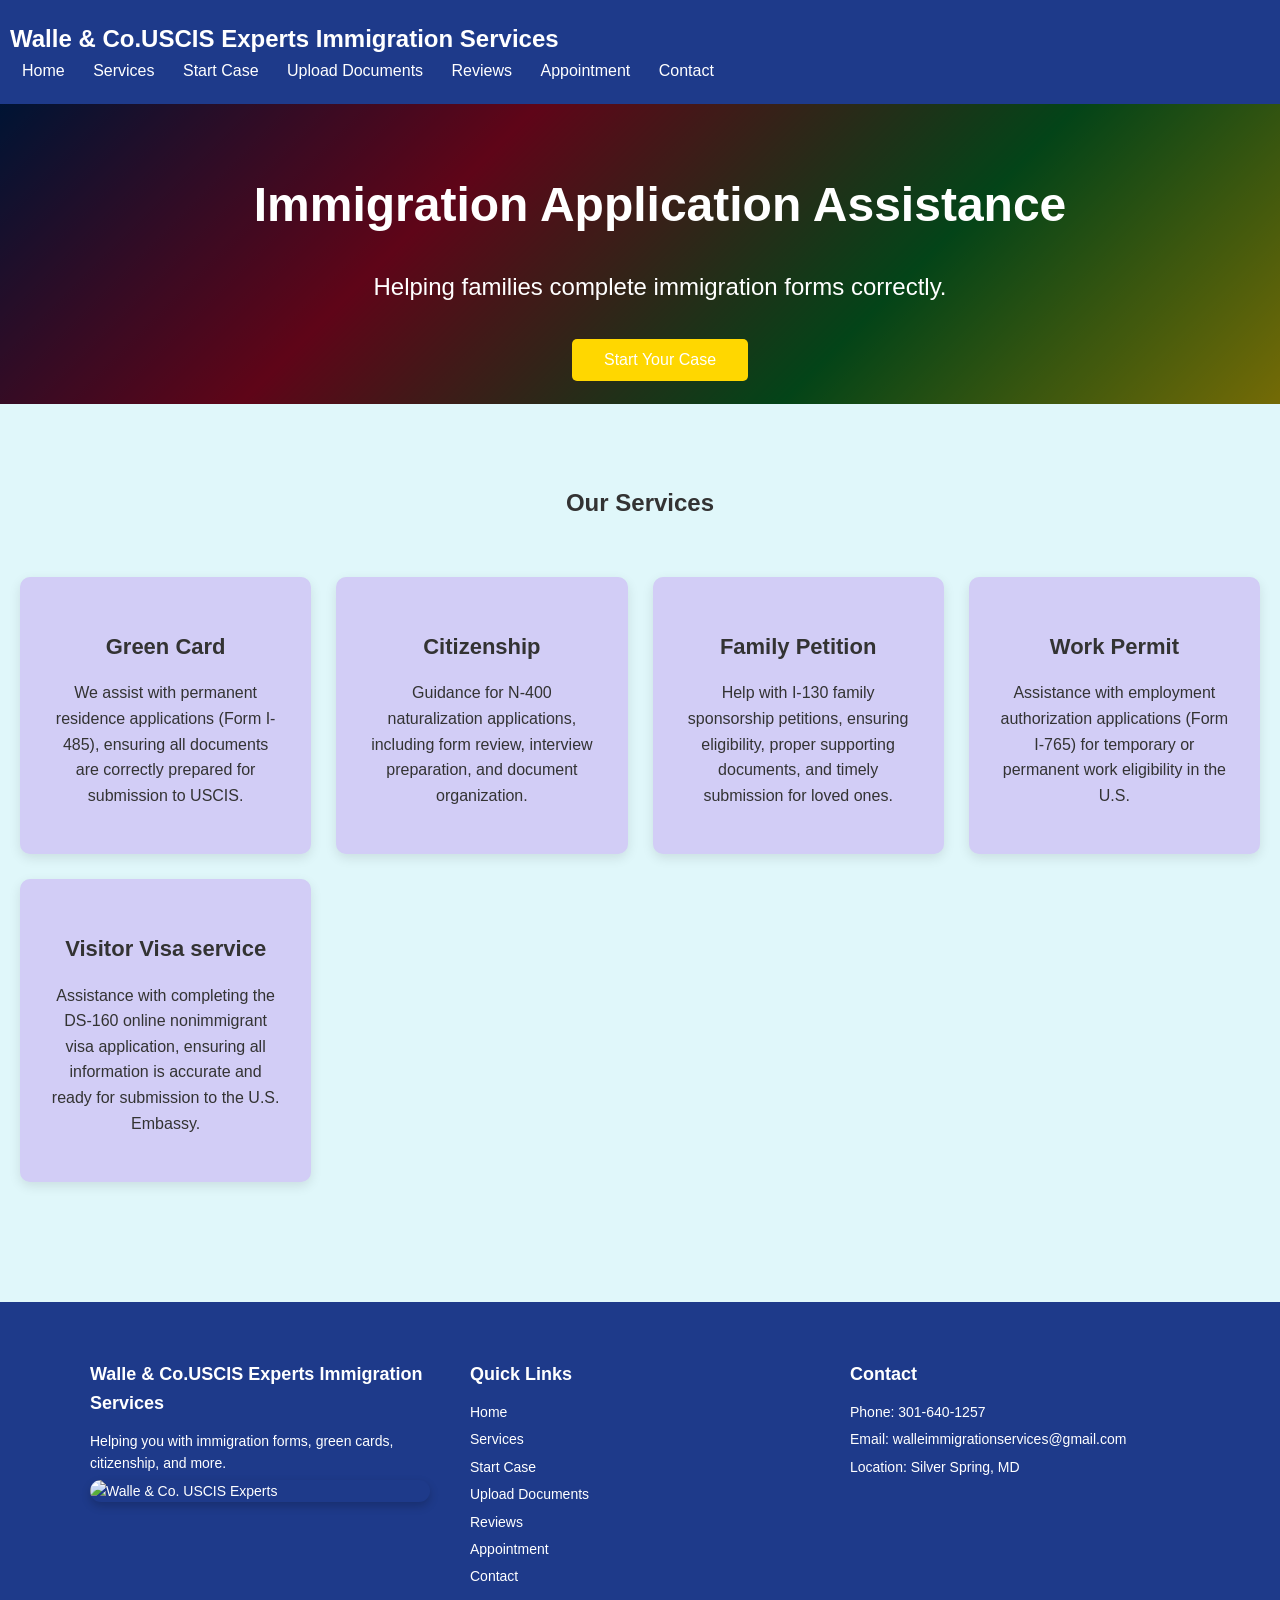
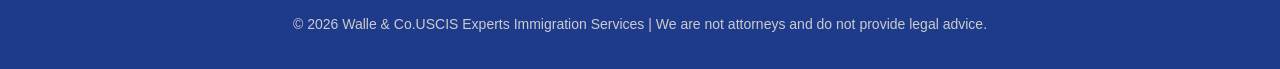
==== index.html @ 8c0b03b4 "Add files via upload" ====
<!DOCTYPE html>
<html lang="en">
<head>
<meta charset="UTF-8">
<meta name="viewport" content="width=device-width, initial-scale=1">

<title>Walle & Co.USCIS Experts Immigration Services</title>
<!-- Add your image -->
<!-- <section class="log-image">
  <img src="image/log.jpg" alt="Walle & Co. USCIS Experts" style="max-width:100%; height:auto; display:block; margin:0 auto 20px;">
</section> -->
<link rel="stylesheet" href="style.css">
<script src="script.js" defer></script>
</head>
<body>

<header>
  <h2>Walle & Co.USCIS Experts Immigration Services</h2>
  <!-- Add your image -->
<!-- <section class="log-image">
  <img src="image/log.jpg" alt="Walle & Co. USCIS Experts" style="max-width:100%; height:auto; display:block; margin:0 auto 20px;">
</section> -->
  <nav>
    <a href="index.html">Home</a>
    <a href="services.html">Services</a>
    <a href="start-case.html">Start Case</a>
    <a href="upload.html">Upload Documents</a>
    <a href="review.html">Reviews</a>
    <a href="appointment.html">Appointment</a>
    <a href="contact.html">Contact</a>

  </nav>
</header>
<section class="hero">
  <div class="hero-content">
    <h1>Immigration Application Assistance</h1>
    <p>Helping families complete immigration forms correctly.</p>
    <a href="start-case.html"><button>Start Your Case</button></a>
  </div>
</section>
<!-- <section class="hero">
  <h1>Immigration Application Assistance</h1>
  <p>Helping families complete immigration forms correctly.</p>
  <a href="start-case.html"><button>Start Your Case</button></a>
</section> -->

<section class="services">
  <h2>Our Services</h2>
  <div class="card">
    <h3>Green Card</h3>
    <p>We assist with permanent residence applications (Form I-485), ensuring all documents are correctly prepared for submission to USCIS.</p>
  </div>
  <div class="card">
    <h3>Citizenship</h3>
    <p>Guidance for N-400 naturalization applications, including form review, interview preparation, and document organization.</p>
  </div>
  <div class="card">
    <h3>Family Petition</h3>
    <p>Help with I-130 family sponsorship petitions, ensuring eligibility, proper supporting documents, and timely submission for loved ones.</p>
  </div>
  <div class="card">
    <h3>Work Permit</h3>
    <p>Assistance with employment authorization applications (Form I-765) for temporary or permanent work eligibility in the U.S.</p>
  </div>
  <div class="card">
    <h3>Visitor Visa service</h3>
    <p>Assistance with completing the DS-160 online nonimmigrant visa application, ensuring all information is accurate and ready for submission to the U.S. Embassy.</p>
  </div>
  <!-- <div class="card">
    <h3>Green Card</h3>
    <p>Permanent residence applications.</p>
  </div>
  <div class="card">
    <h3>Green Card</h3>
    <p>Permanent residence applications.</p>
  </div>
  <div class="card">
    <h3>Green Card</h3>
    <p>Permanent residence applications.</p>
  </div>
  <div class="card">
    <h3>Green Card</h3>
    <p>Permanent residence applications.</p>
  </div>
  <div class="card">
    <h3>Green Card</h3>
    <p>Permanent residence applications.</p>
  </div> -->
</section>

<footer>
  <div class="footer-container">
    <div class="footer-column">
      <h3>Walle & Co.USCIS Experts Immigration Services</h3>
      <p>Helping you with immigration forms, green cards, citizenship, and more.</p>
      <section class="log-image">
  <img src="image/log.jpg" alt="Walle & Co. USCIS Experts" style="max-width:100%; height:auto; display:block; margin:0 auto 20px;">
    </div>
    <div class="footer-column">
      <h3>Quick Links</h3>
      <a href="index.html">Home</a>
      <a href="services.html">Services</a>
      <a href="start-case.html">Start Case</a>
      <a href="upload.html">Upload Documents</a>
      <a href="review.html">Reviews</a>
      <a href="appointment.html">Appointment</a>
      <a href="contact.html">Contact</a>
    </div>
    <div class="footer-column">
      <h3>Contact</h3>
      <p>Phone: 301-640-1257</p>
      <p>Email: walleimmigrationservices@gmail.com</p>
      <p>Location: Silver Spring, MD</p>
    </div>
  </div>
  <p class="footer-bottom">© 2026 Walle & Co.USCIS Experts Immigration Services | We are not attorneys and do not provide legal advice.</p>
</footer>
</body>
</html>
---- style.css ----
/* ===== GENERAL ===== */
body { font-family: Arial, sans-serif; margin:0; background:#f4f6fb; color:#333; }

/* ===== HEADER ===== */
header {
  background:#002868;
  color:white;
  padding:20px;
  display:flex;
  justify-content:space-between;
  align-items:center;
  flex-wrap:wrap;
  text-align:center;
}
header h2 { margin:0; font-size:24px; }
nav a { color:white; margin:0 10px; text-decoration:none; font-weight:500; }
nav a:hover { text-decoration:underline; }

/* ===== HERO ===== */
.hero {
  text-align:center;
  padding:100px 20px;
  background:#eef3ff;
}
.hero h1 { font-size:40px; margin-bottom:20px; }
.hero p { font-size:18px; margin-bottom:30px; }
.hero button {
  background:#bf0a30;
  color:white;
  border:none;
  padding:14px 30px;
  font-size:18px;
  border-radius:6px;
  cursor:pointer;
}
.hero button:hover { background:#9b0824; }

/* ===== SERVICES ===== */
.services { display:grid; grid-template-columns:repeat(auto-fit,minmax(250px,1fr)); gap:25px; padding:60px 20px; }
.services h2 { text-align:center; grid-column:1/-1; margin-bottom:30px; }
.card { background:white; padding:30px; border-radius:10px; box-shadow:0 4px 12px rgba(0,0,0,0.1); text-align:center; transition: transform 0.3s, box-shadow 0.3s; }
.card:hover { transform: translateY(-5px); box-shadow:0 8px 20px rgba(0,0,0,0.15); }
.services h3 { margin-bottom:15px; font-size:22px; }

/* ===== FORMS ===== */
.form-section {
  padding:60px 30px;
  max-width:600px;
  margin:auto;
  background:white;
  border-radius:10px;
  box-shadow:0 4px 12px rgba(0,0,0,0.1);
}
form { display:flex; flex-direction:column; gap:15px; }
label { font-weight:bold; }
input, select, textarea { padding:12px; border:1px solid #ccc; border-radius:6px; font-size:16px; width:100%; }
textarea { min-height:120px; resize:vertical; }
button { background:#bf0a30; color:white; border:none; padding:15px; font-size:16px; border-radius:6px; cursor:pointer; }
button:hover { background:#9b0824; }

/* ===== FOOTER ===== */
footer {
  background:#002868;
  color:white;
  padding:40px 20px;
  margin-top:60px;
  font-size:14px;
}
.footer-container { display:flex; flex-wrap:wrap; gap:30px; max-width:1100px; margin:auto; justify-content:space-between; }
.footer-column { flex:1; min-width:200px; }
.footer-column h3 { margin-bottom:15px; font-size:18px; }
.footer-column p, .footer-column a { margin:5px 0; color:white; text-decoration:none; }
.footer-column a:hover { text-decoration:underline; }
.footer-bottom { text-align:center; margin-top:30px; font-size:13px; color:#ccc; }

/* ===== RESPONSIVE ===== */
@media(max-width:768px){
  header { flex-direction:column; }
  nav { margin-top:10px; }
  nav a { margin:10px; }
  .hero h1 { font-size:30px; }
  .hero p { font-size:16px; }
  .footer-container { flex-direction:column; text-align:center; gap:20px; }
}





/* ===== General Styles ===== */
body {
  font-family: Arial, sans-serif;
  margin: 0;
  background: #f4f6fb;
  line-height: 1.6;
}

header {
  background: #1e3a8a;
  color: white;
  padding: 20px 10px;
  text-align: center;
}

header nav a {
  color: white;
  margin: 0 12px;
  text-decoration: none;
}

header nav a:hover {
  text-decoration: underline;
}

.contact-section {
  padding: 60px 20px;
  max-width: 1200px;
  margin: auto;
  display: flex;
  flex-wrap: wrap;
  gap: 40px;
  justify-content: center;
}

.contact-info, .contact-form {
  background: white;
  padding: 30px;
  border-radius: 10px;
  box-shadow: 0 5px 15px rgba(0,0,0,0.1);
}

.contact-info {
  flex: 1 1 300px;
}

.contact-info p {
  margin: 10px 0;
}

.contact-form {
  flex: 1 1 350px;
}

.contact-form input,
.contact-form textarea {
  width: 100%;
  padding: 12px;
  margin: 8px 0;
  border: 1px solid #ccc;
  border-radius: 6px;
}

.contact-form button {
  background: #1e3a8a;
  color: white;
  border: none;
  padding: 12px 20px;
  border-radius: 6px;
  cursor: pointer;
  font-size: 16px;
}

.contact-form button:hover {
  background: #0f2557;
}

.contact-right iframe {
  width: 100%;
  height: 400px;
  border: 0;
  border-radius: 10px;
}

footer {
  background: #1e3a8a;
  color: white;
  padding: 40px 20px 20px 20px;
}

.footer-container {
  display: flex;
  flex-wrap: wrap;
  gap: 40px;
  justify-content: space-between;
}

.footer-column {
  flex: 1 1 250px;
}

.footer-column h3 {
  margin-bottom: 12px;
}

.footer-column a {
  display: block;
  color: white;
  margin: 5px 0;
  text-decoration: none;
}

.footer-column a:hover {
  text-decoration: underline;
}

.footer-bottom {
  text-align: center;
  margin-top: 20px;
  font-size: 14px;
}


.contact-info {
  background: #ffffff;
  padding: 25px;
  border-radius: 10px;
  box-shadow: 0 5px 15px rgba(0,0,0,0.1);
  max-width: 350px;
  margin: 20px auto;
  text-align: left;
}

.contact-info h2 {
  color: #1e3a8a;
  margin-bottom: 15px;
}

.contact-info p {
  font-size: 16px;
  margin: 8px 0;
}

.contact-info a {
  color: #1e3a8a;
  text-decoration: none;
}

.contact-info a:hover {
  text-decoration: underline;
}
.contact-info a {
  color: #1e3a8a;
  text-decoration: none;
  pointer-events: auto; /* make sure clicks work */
}

.contact-info a:hover {
  text-decoration: underline;
}





.log-image img {
  border-radius: 12px;
  box-shadow: 0 4px 10px rgba(0,0,0,0.2);
}





.hero {
  position: relative;
  width: 100%;
  height: 60px; /* Adjust height as needed */
  background-image: url('image/log.jpg'); /* Your hero image path */
  background-size: cover;   /* Makes the image cover the entire section */
  background-position: center; /* Centers the image */
  background-repeat: no-repeat;
  display: flex;
  justify-content: center;
  align-items: center;
  color: white; /* Text color on top of image */
  text-align: center;
}

.hero::before {
  content: "";
  position: absolute;
  top: 0;
  left: 0;
  width: 100%;
  height: 100%;
  background: rgba(0,0,0,0.5); /* Optional overlay for better text readability */
}

.hero-content {
  position: relative; /* Bring text above overlay */
  z-index: 1;
}

.hero h1 {
  font-size: 3rem;
  margin-bottom: 1rem;
}

.hero p {
  font-size: 1.5rem;
  margin-bottom: 2rem;
}

.hero button {
  padding: 0.75rem 2rem;
  font-size: 1rem;
  background-color: #FFD700; /* Gold button */
  border: none;
  cursor: pointer;
  border-radius: 5px;
  transition: 0.3s;
}

.hero button:hover {
  background-color: #FFC107;
}
/* .hero {
  text-align: center;
  padding: 120px 20px;
  background: #bab2ff; 
} */


/* .hero{
  text-align:center;
  padding:120px 20px;
  animation: heroColor 10s infinite;
}

@keyframes heroColor {

  0% { background:#078930; }

  25% { background:#FCDD09; }

  50% { background:#DA121A; }

  75% { background:#002868; }

  100% { background:#FFFFFF; }

} */
 .hero{
  text-align:center;
  padding:120px 20px;
  color:white;
  background: linear-gradient(
    135deg,
    #002868,
    #BF0A30,
    #078930,
    #FCDD09
  );
}
body {
  font-family: Arial, sans-serif;
  margin: 0;
  background: #e0f7fa; /* Example: light blue */
  color: #333;
}



.services .card {
  background: #d2cdf6; /* default white */
  padding: 30px;
  border-radius: 10px;
  box-shadow: 0 4px 12px rgba(0,0,0,0.1);
}








/* footer{
  background-image: url("image/log.jpg");
  background-size: cover;
  background-position: center;
  background-repeat: no-repeat;
  color: white;
  padding: 50px 20px;
}


footer{
  background: linear-gradient(
      rgba(0,0,0,0.7),
      rgba(0,0,0,0.7)
    ),
    url("image/log.jpg");
  background-size: cover;
  background-position: center;
  color: white;
  padding: 50px 20px;
} */
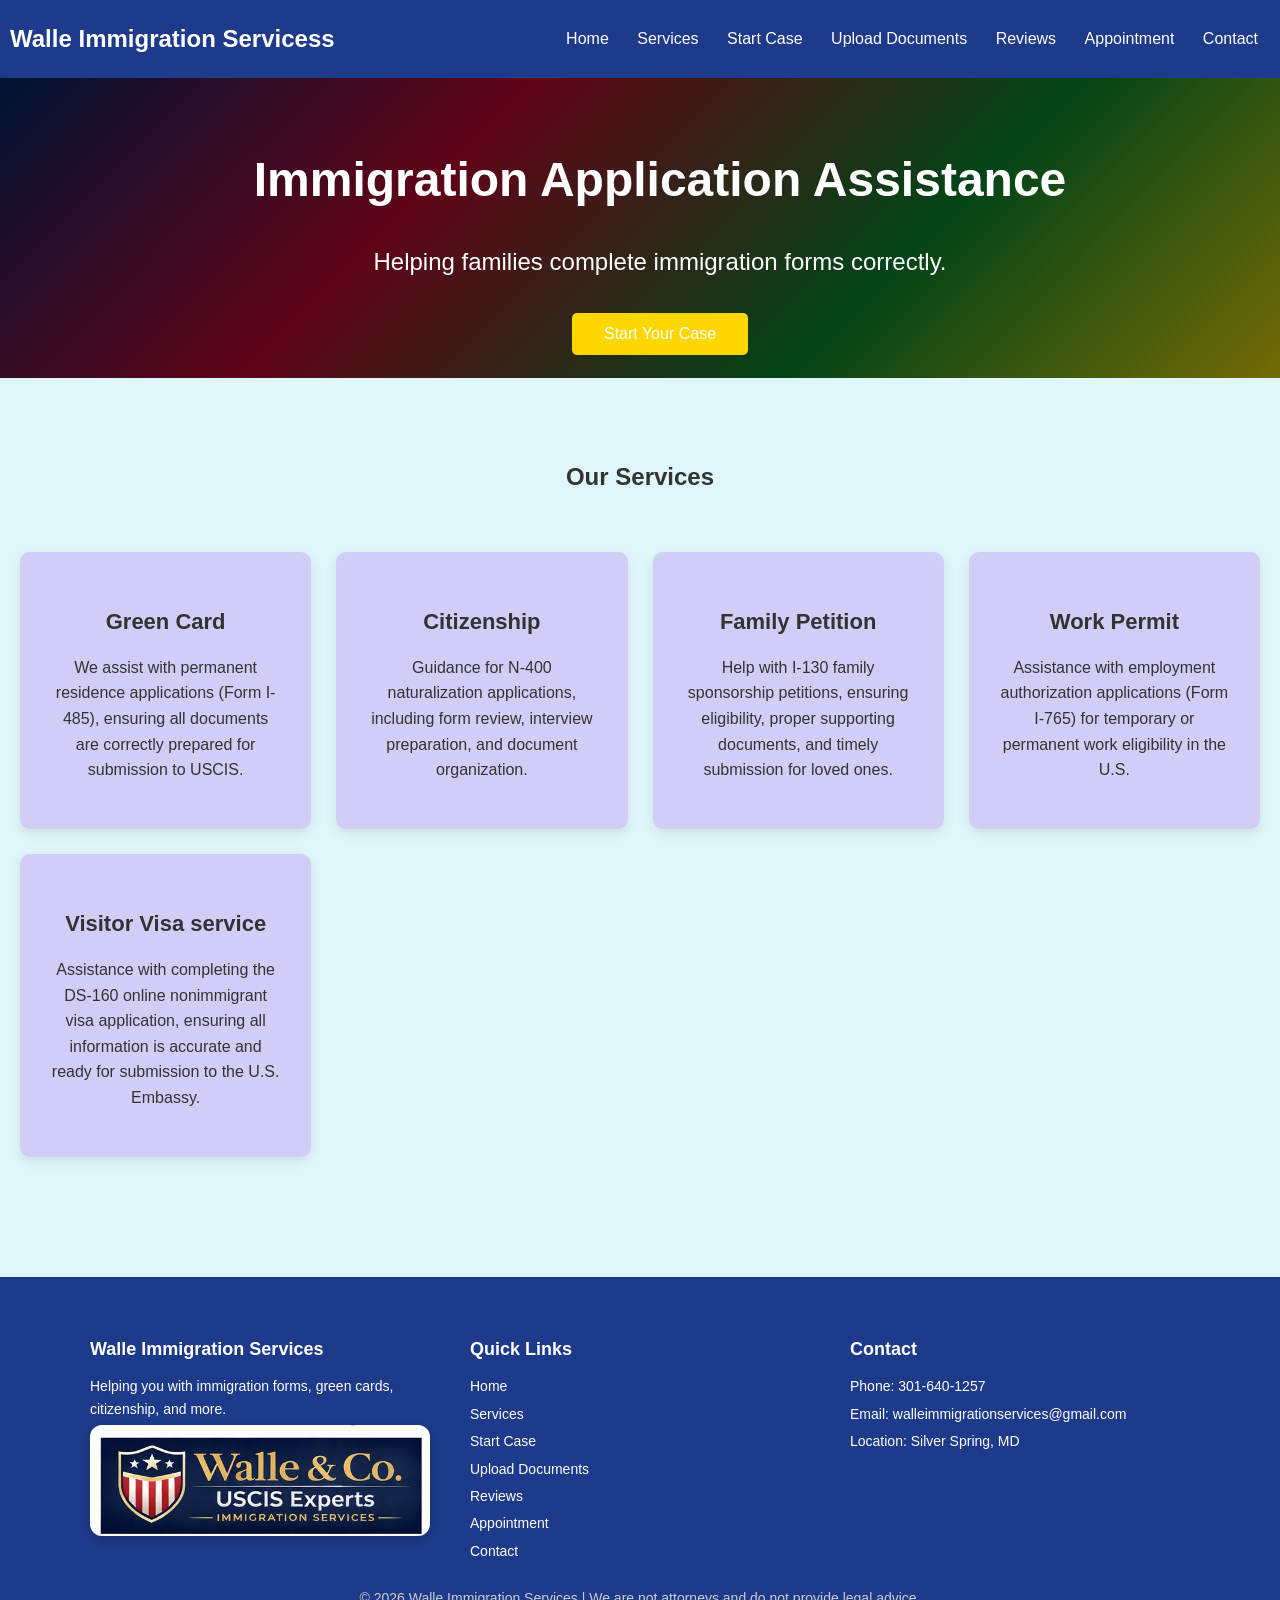
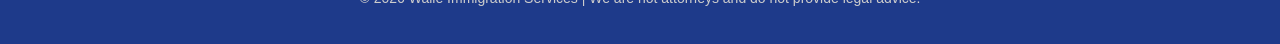
==== commit a28ea17a: "Update index.html Name Change" ====
--- a/index.html
+++ b/index.html
@@ -4,10 +4,10 @@
 <meta charset="UTF-8">
 <meta name="viewport" content="width=device-width, initial-scale=1">
 
-<title>Walle & Co.USCIS Experts Immigration Services</title>
+<title>Walle Immigration Services</title>
 <!-- Add your image -->
 <!-- <section class="log-image">
-  <img src="image/log.jpg" alt="Walle & Co. USCIS Experts" style="max-width:100%; height:auto; display:block; margin:0 auto 20px;">
+  <img src="image/log.jpg" alt="Walle Immigration Servicess" style="max-width:100%; height:auto; display:block; margin:0 auto 20px;">
 </section> -->
 <link rel="stylesheet" href="style.css">
 <script src="script.js" defer></script>
@@ -15,10 +15,10 @@
 <body>
 
 <header>
-  <h2>Walle & Co.USCIS Experts Immigration Services</h2>
+  <h2>Walle Immigration Servicess</h2>
   <!-- Add your image -->
 <!-- <section class="log-image">
-  <img src="image/log.jpg" alt="Walle & Co. USCIS Experts" style="max-width:100%; height:auto; display:block; margin:0 auto 20px;">
+  <img src="image/log.jpg" alt="Walle Immigration Services" style="max-width:100%; height:auto; display:block; margin:0 auto 20px;">
 </section> -->
   <nav>
     <a href="index.html">Home</a>
@@ -91,10 +91,10 @@
 <footer>
   <div class="footer-container">
     <div class="footer-column">
-      <h3>Walle & Co.USCIS Experts Immigration Services</h3>
+      <h3>Walle Immigration Services</h3>
       <p>Helping you with immigration forms, green cards, citizenship, and more.</p>
       <section class="log-image">
-  <img src="image/log.jpg" alt="Walle & Co. USCIS Experts" style="max-width:100%; height:auto; display:block; margin:0 auto 20px;">
+  <img src="image/log.jpg" alt="Walle Immigration Services" style="max-width:100%; height:auto; display:block; margin:0 auto 20px;">
     </div>
     <div class="footer-column">
       <h3>Quick Links</h3>
@@ -113,7 +113,7 @@
       <p>Location: Silver Spring, MD</p>
     </div>
   </div>
-  <p class="footer-bottom">© 2026 Walle & Co.USCIS Experts Immigration Services | We are not attorneys and do not provide legal advice.</p>
+  <p class="footer-bottom">© 2026 Walle Immigration Services | We are not attorneys and do not provide legal advice.</p>
 </footer>
 </body>
-</html>+</html>
